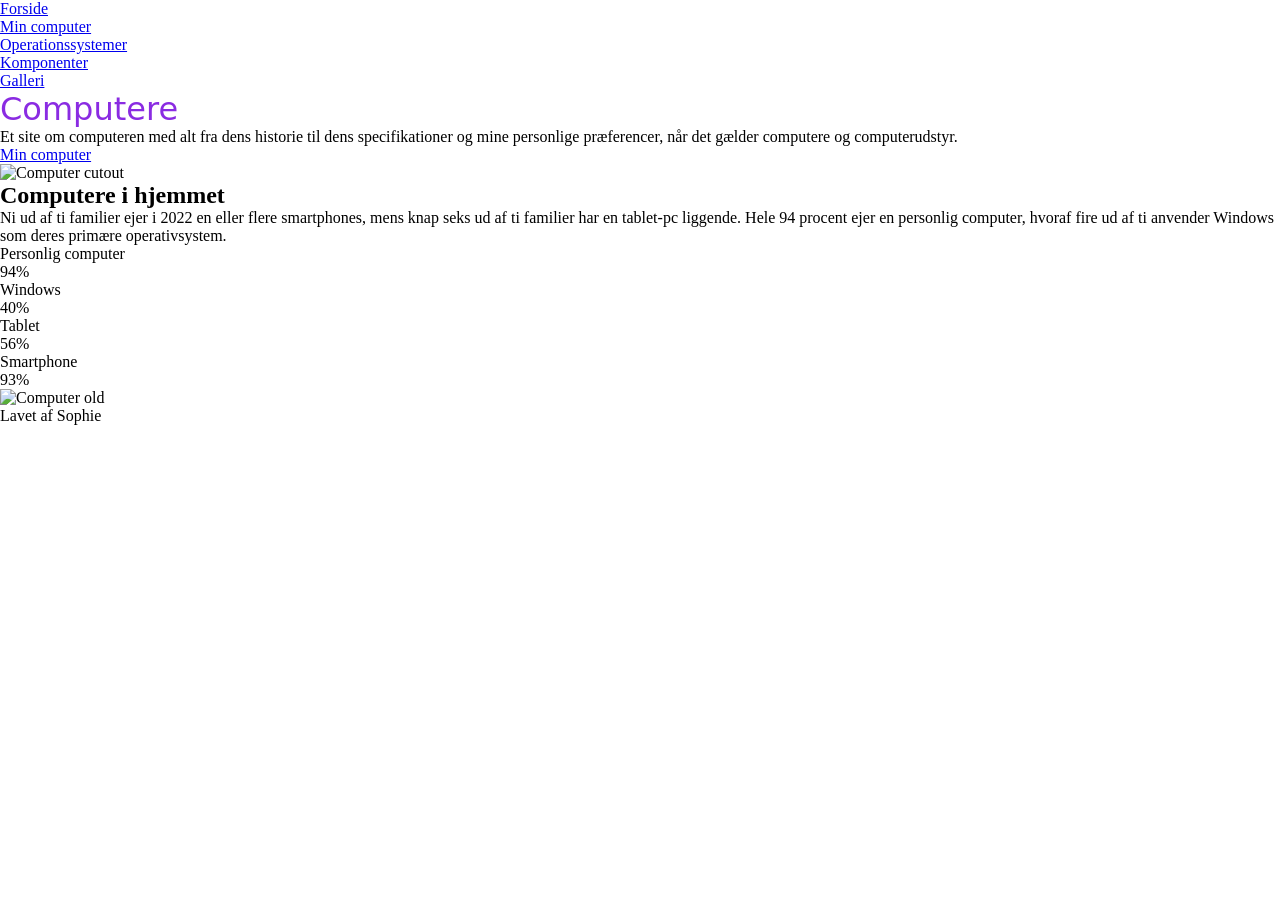
==== index.html @ 5b9179ff "Add files via upload" ====
<!DOCTYPE html>
<html lang="da">

<head>
    <meta charset="UTF-8">
    <meta name="viewport" content="width=device-width, initial-scale=1.0">
    <meta name="robots" content="noindex">

    <link rel="preconnect" href="https://fonts.googleapis.com">
    <link rel="preconnect" href="https://fonts.gstatic.com" crossorigin>
    <link href="https://fonts.googleapis.com/css2?family=Chewy&display=swap" rel="stylesheet">

    <title>Forside</title>
    <link rel="stylesheet" href="style.css">

</head>

<body>
    <header>
        <nav>
            <ul>
                <li><a href="index.html">Forside</a></li>
                <li><a href="min_computer.html">Min computer</a></li>
                <li><a href="operativsystemer.html">Operationssystemer</a></li>
                <li><a href="komponenter.html">Komponenter</a></li>
                <li><a href="galleri.html">Galleri</a></li>

            </ul>
        </nav>
    </header>
    <main>
        <h1>Computere</h1>
        <p>Et site om computeren med alt fra dens historie til dens specifikationer og mine personlige præferencer, når
            det gælder
            computere og computerudstyr.</p>
        <a href="min_computer.html">Min computer</a>
        <img src="./imgs/computer-cutout.webp" alt="Computer cutout">
        <h2>Computere i hjemmet</h2>
        <p>Ni ud af ti familier ejer i 2022 en eller flere smartphones, mens knap seks ud af ti familier har en
            tablet-pc liggende.
            Hele 94 procent ejer en personlig computer, hvoraf fire ud af ti anvender Windows som deres primære
            operativsystem.</p>
        <dl>
            <dt>Personlig computer</dt>
            <dd>94%</dd>
            <dt>Windows</dt>
            <dd>40%</dd>
            <dt>Tablet</dt>
            <dd>56%</dd>
            <dt>Smartphone</dt>
            <dd>93%</dd>

        </dl>
        <img src="./imgs/computer-old.webp" alt="Computer old">
    </main>
    <footer>
        Lavet af Sophie
    </footer>
</body>

</html>
---- style.css ----
/*************** Reset *********************/
* {
  margin: 0;
  padding: 0;
  box-sizing: border-box;
}
img {
  width: 100%;
  height: auto;
  display: block;
}
/*************** fonts *********************/

@font-face {
  font-family: "charis_silregular";
  src:
    url("./fonts/charissil-regular.woff2") format("woff2"),
    url("./fonts/charissil-regular.woff") format("woff");
  font-weight: normal;
  font-style: normal;
}
/*************** andet css *********************/
h1 {
  color: blueviolet;
  font-family: "Chewy", system-ui;
  font-weight: 400;
  font-style: normal;
}
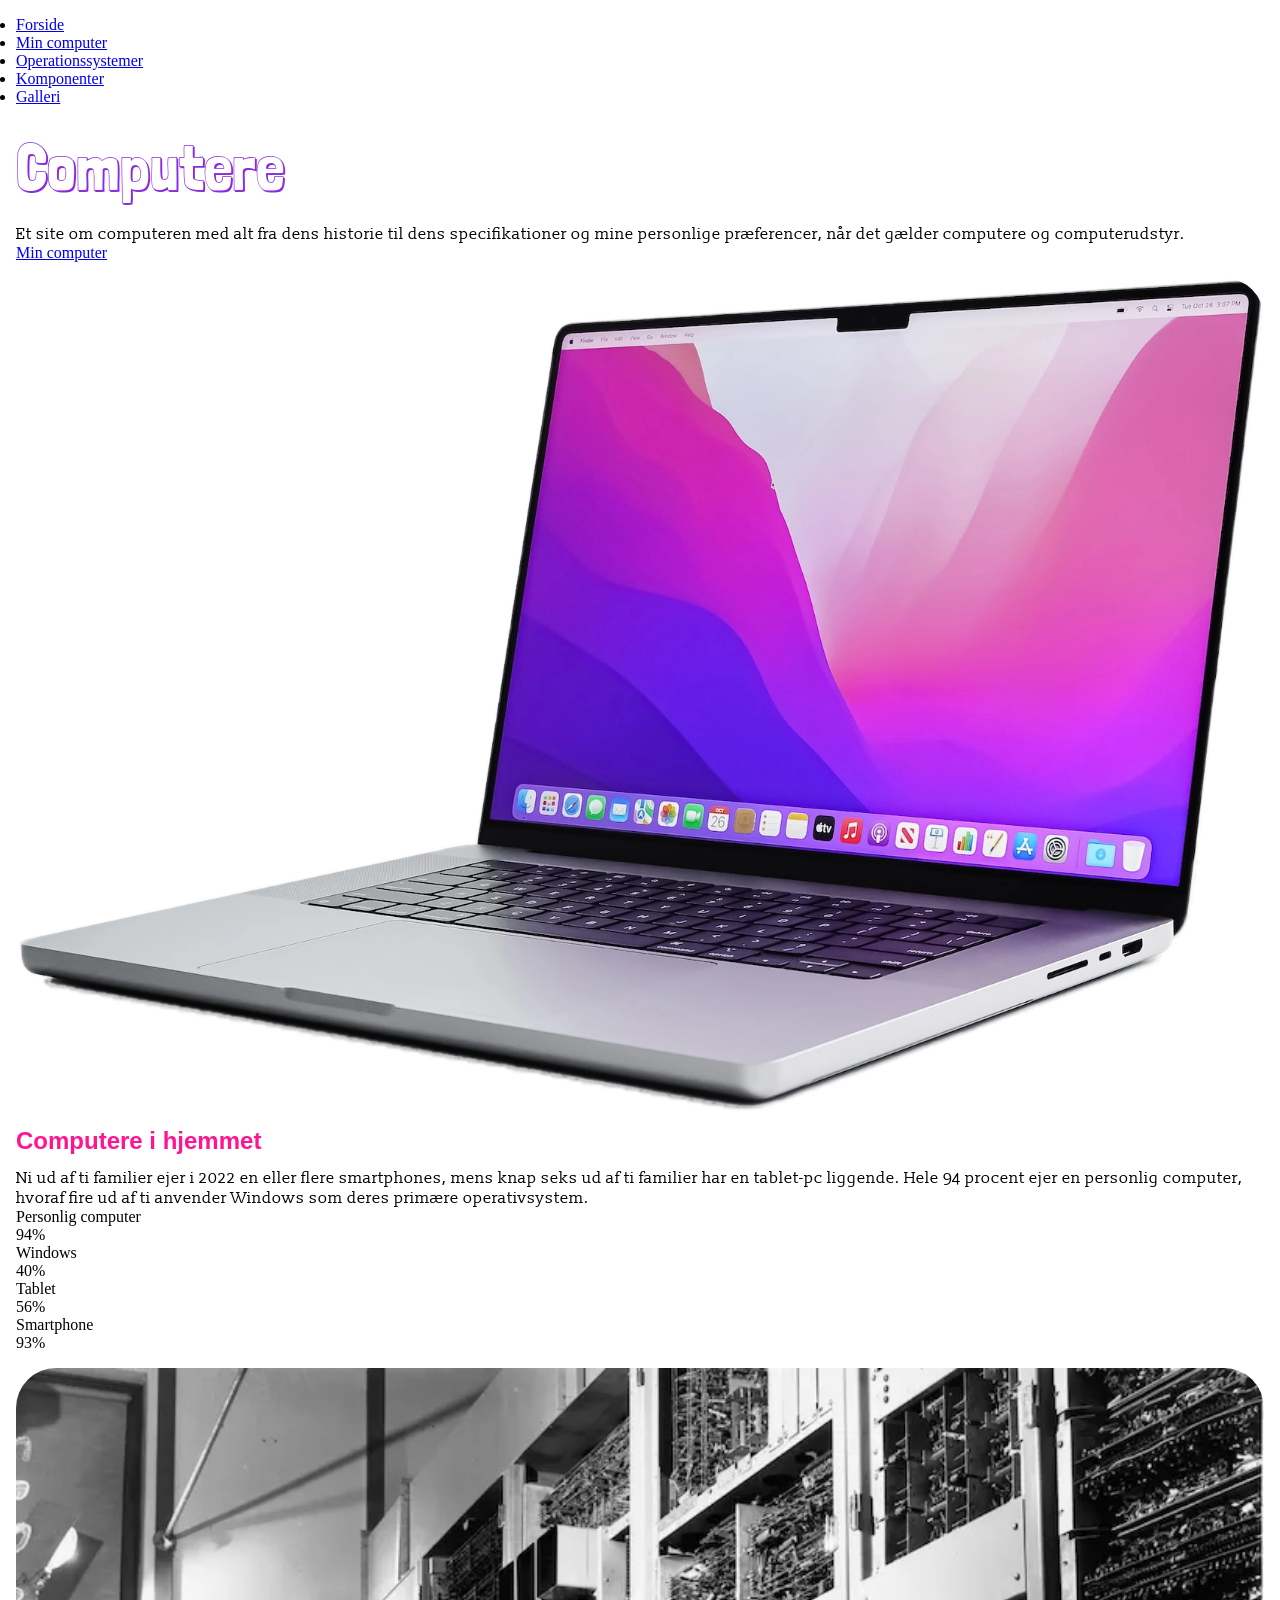
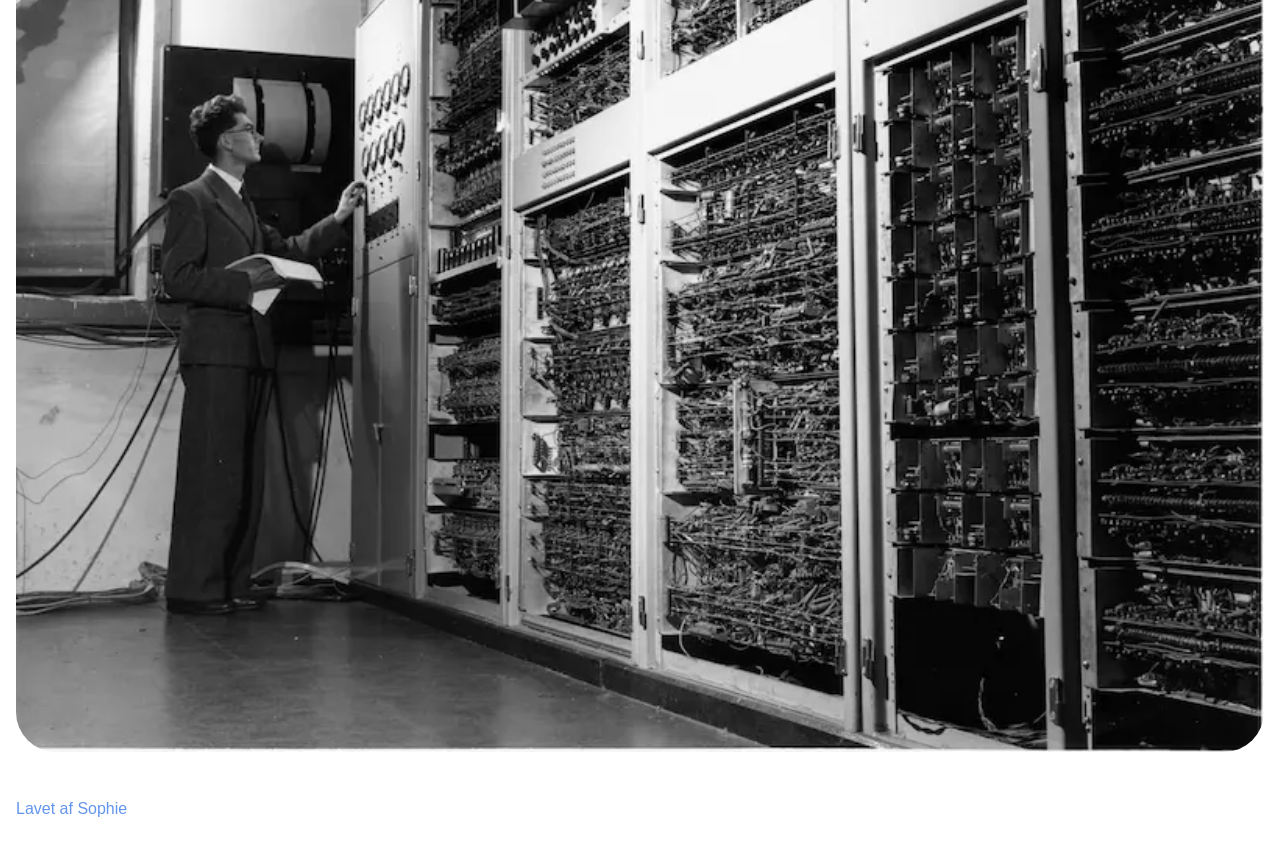
==== commit 6fca375f: "Add files via upload" ====
--- a/index.html
+++ b/index.html
@@ -6,13 +6,13 @@
     <meta name="viewport" content="width=device-width, initial-scale=1.0">
     <meta name="robots" content="noindex">
 
+    <link rel="stylesheet" href="style.css">
+
     <link rel="preconnect" href="https://fonts.googleapis.com">
     <link rel="preconnect" href="https://fonts.gstatic.com" crossorigin>
-    <link href="https://fonts.googleapis.com/css2?family=Chewy&display=swap" rel="stylesheet">
+    <link href="https://fonts.googleapis.com/css2?family=Londrina+Shadow&display=swap" rel="stylesheet">
 
     <title>Forside</title>
-    <link rel="stylesheet" href="style.css">
-
 </head>
 
 <body>
--- a/style.css
+++ b/style.css
@@ -8,21 +8,54 @@
   width: 100%;
   height: auto;
   display: block;
+  border-radius: 40px;
+
+  margin-top: 1rem;
+  margin-bottom: 1rem;
 }
-/*************** fonts *********************/
+/*************** fonts download *********************/
 
 @font-face {
-  font-family: "charis_silregular";
+  font-family: "slabo_13pxregular";
   src:
-    url("./fonts/charissil-regular.woff2") format("woff2"),
-    url("./fonts/charissil-regular.woff") format("woff");
+    url("./fonts/slabo13px-regular.woff2") format("woff2"),
+    url("./fonts/slabo13px-regular.woff") format("woff");
   font-weight: normal;
   font-style: normal;
 }
-/*************** andet css *********************/
+
 h1 {
   color: blueviolet;
-  font-family: "Chewy", system-ui;
+  font-family: "Londrina Shadow", sans-serif;
   font-weight: 400;
   font-style: normal;
+  font-size: 4rem;
+  margin-top: 1.5rem;
+  margin-bottom: 1.2rem;
 }
+
+h2 {
+  color: deeppink;
+  font-family: "Gill Sans", "Gill Sans MT", Calibri, "Trebuchet MS", sans-serif;
+  margin-block: 1rem 0.8rem;
+}
+
+h3 {
+  color: blue;
+  margin-block: 2rem 0.5rem;
+}
+
+p {
+  font-family: "slabo_13pxregular";
+}
+
+/*************** andet css *********************/
+body {
+  padding: 1rem;
+}
+
+footer {
+  color: cornflowerblue;
+  font-family: "Lucida Sans", "Lucida Sans Regular", "Lucida Grande", "Lucida Sans Unicode", Geneva, Verdana, sans-serif;
+  margin-block: 3rem 0.8rem;
+}
